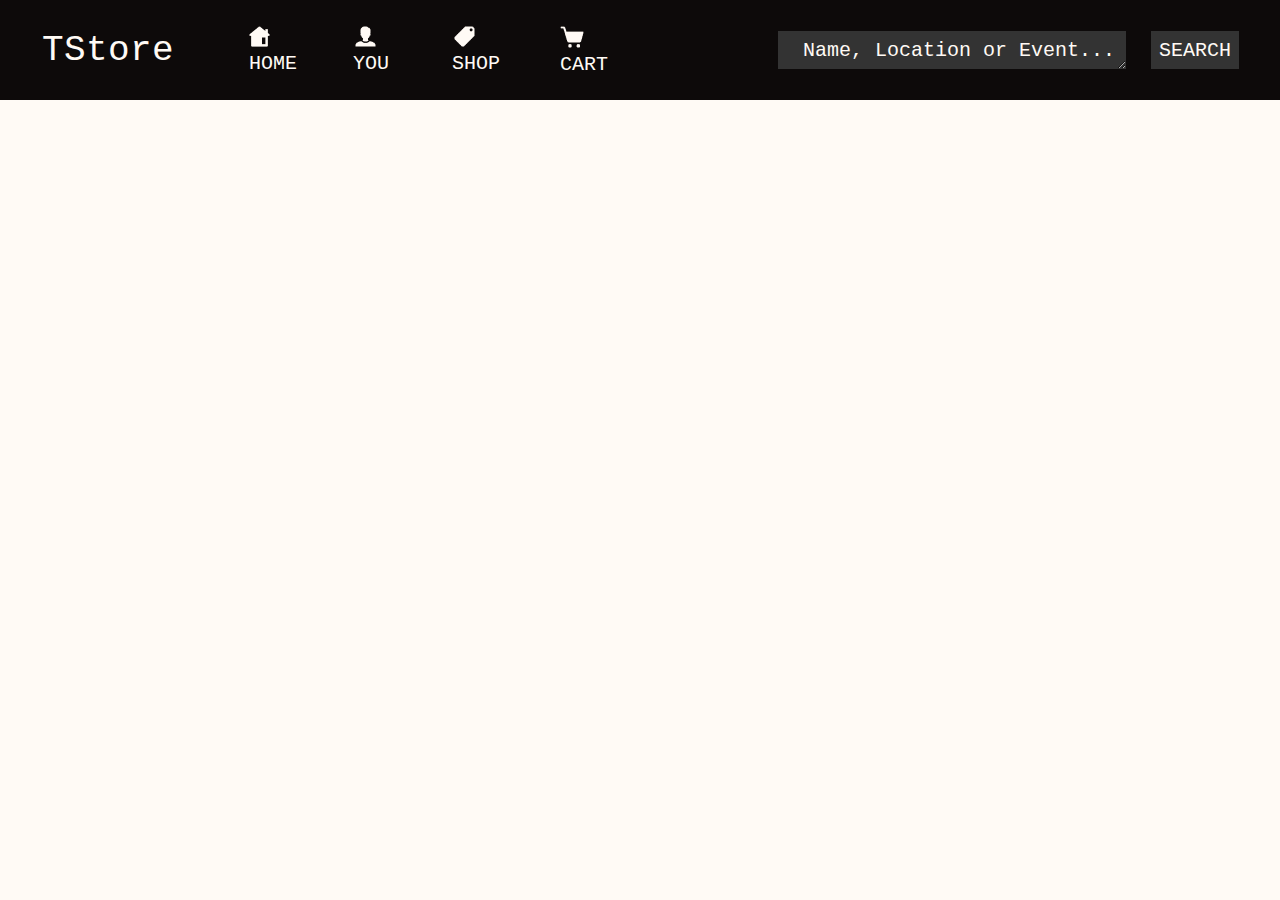
==== index.html @ 5348363f "create main navbar" ====
<!DOCTYPE html>
<html lang="en">
 <head>
  <meta name="viewport" content="width=device-width, initial-scale=1">
  <title>TStore</title>
  <meta name="Author" content="Sebastian Mosquera">
  <meta name="Description" content="A test website, making linked usage of css, html, js and basic databases. All content is satirical">

  <link href='styles/style.css' rel='stylesheet' >

 </head>
 <body>
	 <header>

		 <nav class="main-nav">
			 <h2 class="main-title">TStore</h2>
			 <menu class="main-list">
				 <li>
					 <p class="main-home">HOME</p>
				 </li>
				 <li> 
					 <p class="main-you">YOU</p>
				 </li>
				 <li>
					 <p class="main-shop">SHOP</p>
				 </li>
				 <li>
					 <p class="main-cart">CART</p>
				 </li>
			 </menu>
			 <textArea class="main-search" id="main-search" rows="1" 
				 maxlength="30" placeholder="Name, Location or Event..."></textArea>
			 <button class="main-button" id="main-button" type="button">SEARCH</button>
		 </nav>

	 </header>
	 <footer>

	 </footer>
 </body>
</html>
---- styles/style.css ----
@font-face { font-family: Cousine-Bold; src: url('../assets/font/Cousine-Bold.ttf'); }
@font-face { font-family: Cousine-Bold-Italic; src: url('../assets/font/Cousine-BoldItalic.ttf'); }
@font-face { font-family: Cousine-Italic; src: url('../assets/font/Cousine-Italic.ttf'); }
@font-face { font-family: Cousine-Regular; src: url('../assets/font/Cousine-Regular.ttf'); }

* {
	margin: 0;
}

html {
	background-color: #FFFAF5;
}

body {
	background-color: #FFFAF5;
}

header {
	padding-left: 10%;
	padding-right: 10%;
	background-color: #0D0A0A;
	color: #0D0A0A;
	height: 100px;
	display: flex;
	align-items: center;
	justify-content: center;
}

h1, h2 ,p {
	font-family: Cousine-Regular;
	font-weight: normal;
	color: #FFFAF5;
}

h1 {
	font-size: 48px;
}

h2 {
	font-size: 36px;
}

p {
	font-size: 20px;
}

li {
	list-style: none;
	margin-right: 45px;
}

textArea {
	font-family: Cousine-Regular;
	font-weight: normal;
	padding-top: 8px;
	padding-bottom: 8px;
	color: #FFFAF5;
	font-size: 20px;
	background-color: #333333;

}

textArea::placeholder {
	color: #FFFAF5;
}

button {
	font-family: Cousine-Regular;
	font-weight: normal;
	padding-top: 8px;
	padding-bottom: 8px;
	color: #FFFAF5;
	font-size: 20px;
	background-color: #333333;

}

.bold {
	font-family: Cousine-Bold;
}

.main-nav {
	display: flex;
	justify-items: start;
	align-items: center;
}

.main-title {
	margin-right: 75px;
}

.main-list {
	padding: 0px;
	display: flex;
	justify-items: start;
	align-items: center;
	margin-right: 110px;
}

.main-home .main-you .main-shop .main-cart {
}

.main-home::before {
	content: url('../assets/ico/home.png');
	margin-right: 10px;
}

.main-you::before {
	content: url('../assets/ico/you.png');
	margin-right: 10px;
}

.main-shop::before {
	content: url('../assets/ico/shop.png');
	margin-right: 10px;
}

.main-cart::before {
	content: url('../assets/ico/cart.png');
	margin-right: 10px;
}

.main-search {
	padding-left: 25px;
	padding-top: 8px;
	padding-bottom: 8px;
	height: 40%;
	width: 380px;
	border: none;
}

.main-button {
	padding: 8px;
	height: 40%;
	border: none;
	margin-left: 25px;
}
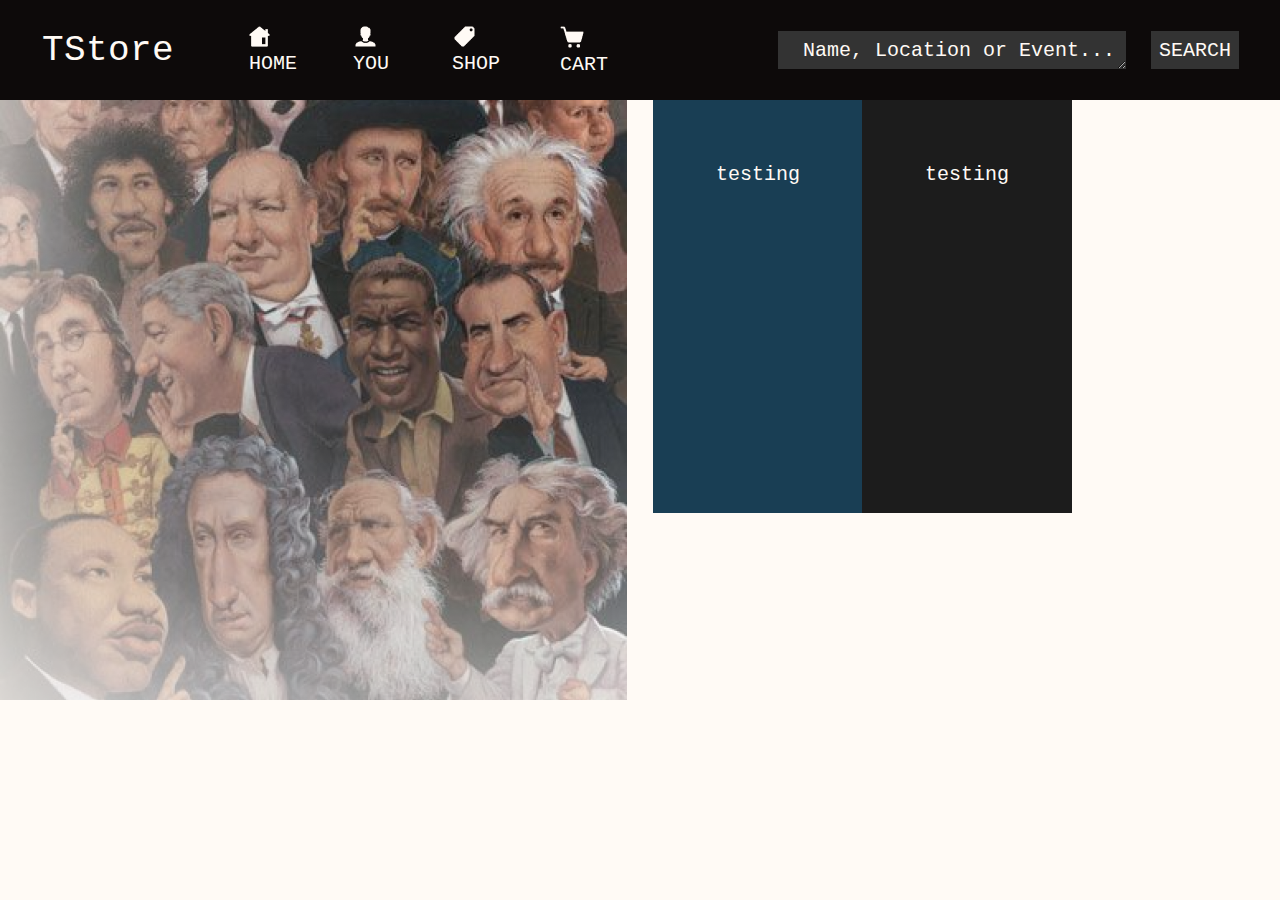
==== commit fc15c5b8: "create base structure for first section" ====
--- a/index.html
+++ b/index.html
@@ -34,6 +34,13 @@
 		 </nav>
 
 	 </header>
+	 <section class="first-section-landing">
+		 <img class="hero" src="./assets/img/hero.png"></img>
+		 <section class="side-section">
+			 <article class="side-section-landing blue"><p>testing</p></article>
+			 <article class="side-section-landing gray"><p>testing</p></article>
+		 </section>
+	 </section>
 	 <footer>
 
 	 </footer>
--- a/styles/style.css
+++ b/styles/style.css
@@ -135,3 +135,32 @@
 	border: none;
 	margin-left: 25px;
 }
+
+
+.first-section-landing {
+	width: 100%;
+	display: flex;
+}
+
+.hero {
+	width: 49%;
+	margin-right: 2%;
+}
+
+.side-section {
+	width: 49%;
+	display: flex;
+}
+
+.side-section-landing {
+	height: 48%;
+	padding: 10%;
+}
+
+.blue {
+	background-color: #193E54;
+}
+
+.gray {
+	background-color: #1C1C1C;
+}
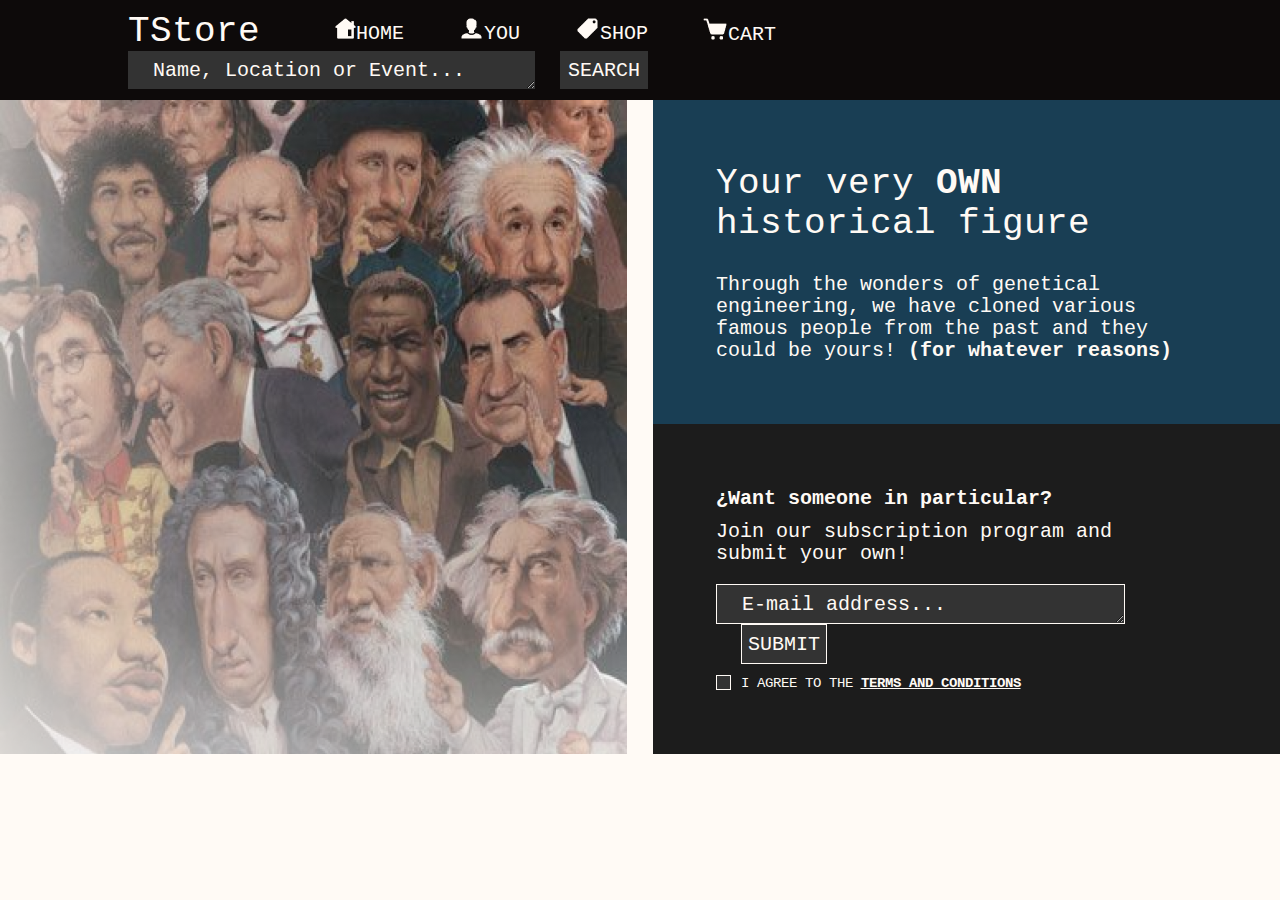
==== commit 9fcf10b0: "add main section and global css stylings" ====
--- a/index.html
+++ b/index.html
@@ -10,35 +10,52 @@
 
  </head>
  <body>
-	 <header>
+	 <header class="flex-center">
 
-		 <nav class="main-nav">
+		 <nav class="main-nav flex-center">
 			 <h2 class="main-title">TStore</h2>
-			 <menu class="main-list">
+			 <menu class="main-list flex-center">
 				 <li>
-					 <p class="main-home">HOME</p>
+					 <p class="main-home tag-end">HOME</p>
 				 </li>
 				 <li> 
-					 <p class="main-you">YOU</p>
+					 <p class="main-you tag-end">YOU</p>
 				 </li>
 				 <li>
-					 <p class="main-shop">SHOP</p>
+					 <p class="main-shop tag-end">SHOP</p>
 				 </li>
 				 <li>
-					 <p class="main-cart">CART</p>
+					 <p class="main-cart tag-end">CART</p>
 				 </li>
 			 </menu>
-			 <textArea class="main-search" id="main-search" rows="1" 
-				 maxlength="30" placeholder="Name, Location or Event..."></textArea>
-			 <button class="main-button" id="main-button" type="button">SEARCH</button>
+			 <textArea class="main-search" id="main-search" rows="1" maxlength="30" placeholder="Name, Location or Event..."></textArea>
+			 <button class="main-button left-end" id="main-button" type="button">SEARCH</button>
 		 </nav>
 
 	 </header>
 	 <section class="first-section-landing">
 		 <img class="hero" src="./assets/img/hero.png"></img>
 		 <section class="side-section">
-			 <article class="side-section-landing blue"><p>testing</p></article>
-			 <article class="side-section-landing gray"><p>testing</p></article>
+			 <article class="side-section-landing blue" "flex-center">
+				 <section>
+					 <h2 class="title-end">Your very <span class="bold">OWN</span> historical figure</h2>
+					 <p>Through the wonders of genetical engineering, we have cloned various famous people from the past and they could be yours!<span class="bold"> (for whatever reasons)</span></p>
+				 </section>
+			 </article>
+			 <article class="side-section-landing gray flex-center">
+				 <section class="section-end">
+					 <p class="normal-end bold">¿Want someone in particular?</p>
+					 <p>Join our subscription program and submit your own!</p>
+				 </section>
+				 <section class="flex-center normal-end">
+					 <textArea class="border-white" id="email-form" rows="1" maxlength="200" placeholder="E-mail address..."></textArea>
+					 <button class="border-white left-end" id="email-button" type="button">SUBMIT</button>
+				 </section>
+				 <section class="flex-center">
+					 <input class= "tag-end check-small border-white"type="checkbox" id="email-terms">
+					 <p class="font-small"> I AGREE TO THE <span class="important">TERMS AND CONDITIONS</span></p>
+				 </section>
+			 </article>
 		 </section>
 	 </section>
 	 <footer>
--- a/styles/style.css
+++ b/styles/style.css
@@ -21,9 +21,6 @@
 	background-color: #0D0A0A;
 	color: #0D0A0A;
 	height: 100px;
-	display: flex;
-	align-items: center;
-	justify-content: center;
 }
 
 h1, h2 ,p {
@@ -50,14 +47,15 @@
 }
 
 textArea {
+	width: 380px;
 	font-family: Cousine-Regular;
 	font-weight: normal;
+	font-size: 20px;
 	padding-top: 8px;
 	padding-bottom: 8px;
-	color: #FFFAF5;
-	font-size: 20px;
+	padding-left: 25px;
+	color: #FFFAF5;
 	background-color: #333333;
-
 }
 
 textArea::placeholder {
@@ -75,14 +73,86 @@
 
 }
 
+
+/* general styling*/
+.flex-center {
+	display: flex;
+	flex-wrap: wrap;
+	align-content: center;
+	align-items: center;
+}
+
 .bold {
 	font-family: Cousine-Bold;
 }
 
+.important {
+	text-decoration: underline;
+	font-family: Cousine-Bold;
+}
+
+.font-small {
+	font-size: 14px;
+}
+
+/* items*/
+.check-small {
+	appearance: unset;
+	height: 15px;
+	width: 15px;
+	color: #FFFAF5;
+	background-color: #333333;
+}
+
+/* etc margins*/
+.title-end {
+	margin-bottom: 30px;
+}
+
+.section-end {
+	margin-bottom: 20px;
+}
+
+.normal-end {
+	margin-bottom: 10px;
+}
+
+.left-end {
+	margin-left: 25px;
+}
+
+.tag-end {
+	margin-right: 10px;
+}
+
+.border-white {
+	border: 1px solid #FFFAF5;
+}
+
+/* color palette*/
+.blue {
+	background-color: #193E54;
+	color: #193E54;
+}
+
+.gray {
+	background-color: #1C1C1C;
+	color: #1C1C1C;
+}
+
+.white {
+	background-color: #FFFAF5;
+	color: #FFFAF5;
+}
+
+.black {
+	background-color: #0D0A0A;
+}
+
+
+/* navigation bar and header*/
 .main-nav {
-	display: flex;
 	justify-items: start;
-	align-items: center;
 }
 
 .main-title {
@@ -91,33 +161,28 @@
 
 .main-list {
 	padding: 0px;
-	display: flex;
 	justify-items: start;
-	align-items: center;
 	margin-right: 110px;
 }
 
+/* could use some animations here...*/
 .main-home .main-you .main-shop .main-cart {
 }
 
 .main-home::before {
 	content: url('../assets/ico/home.png');
-	margin-right: 10px;
 }
 
 .main-you::before {
 	content: url('../assets/ico/you.png');
-	margin-right: 10px;
 }
 
 .main-shop::before {
 	content: url('../assets/ico/shop.png');
-	margin-right: 10px;
 }
 
 .main-cart::before {
 	content: url('../assets/ico/cart.png');
-	margin-right: 10px;
 }
 
 .main-search {
@@ -125,7 +190,6 @@
 	padding-top: 8px;
 	padding-bottom: 8px;
 	height: 40%;
-	width: 380px;
 	border: none;
 }
 
@@ -133,10 +197,10 @@
 	padding: 8px;
 	height: 40%;
 	border: none;
-	margin-left: 25px;
-}
-
-
+}
+
+
+/* first section landing page*/
 .first-section-landing {
 	width: 100%;
 	display: flex;
@@ -150,17 +214,11 @@
 .side-section {
 	width: 49%;
 	display: flex;
+	flex-direction: column;
 }
 
 .side-section-landing {
 	height: 48%;
 	padding: 10%;
-}
-
-.blue {
-	background-color: #193E54;
-}
-
-.gray {
-	background-color: #1C1C1C;
-}
+	padding-right: 15%;
+}
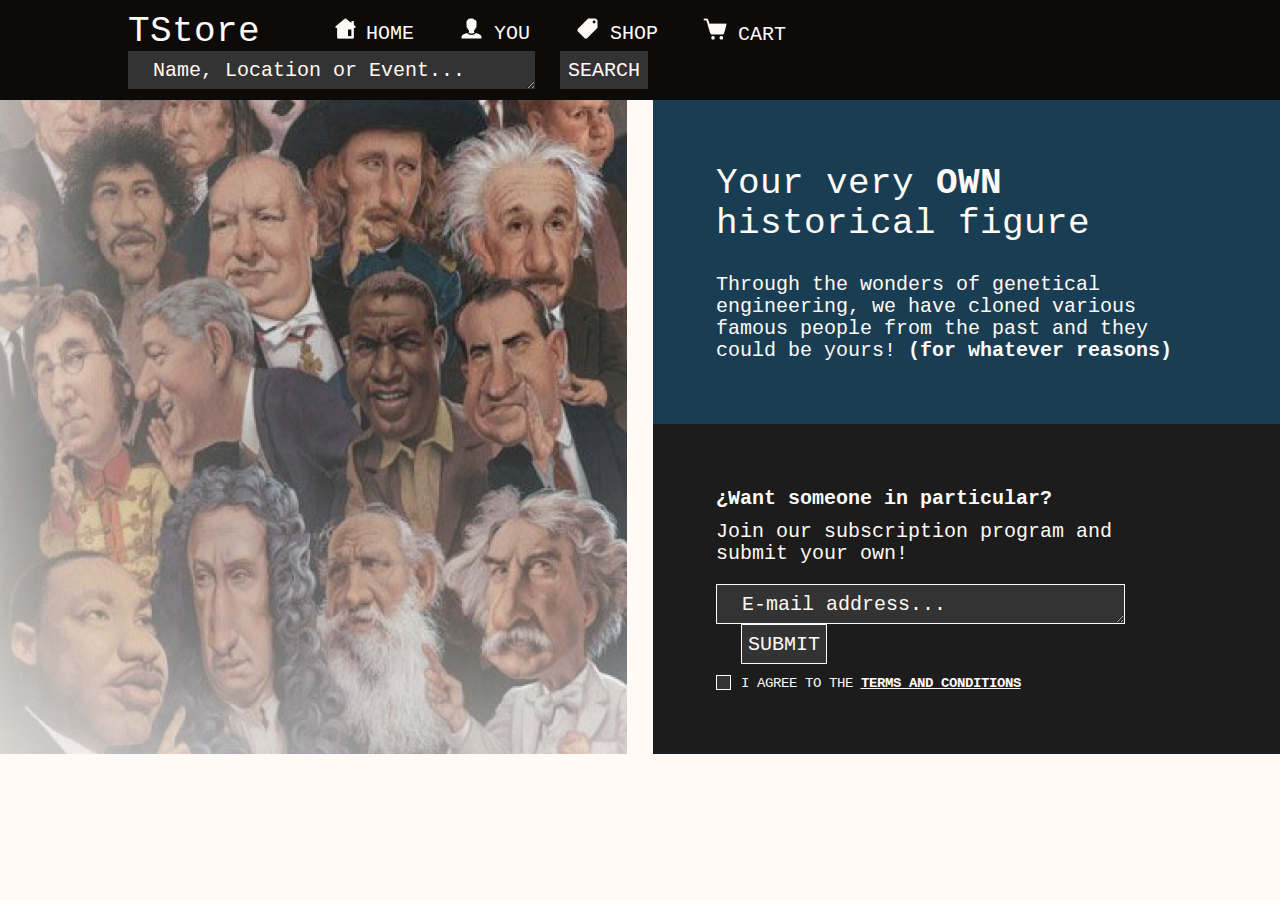
==== commit 3e602876: "undo unnecesary tags" ====
--- a/index.html
+++ b/index.html
@@ -16,16 +16,16 @@
 			 <h2 class="main-title">TStore</h2>
 			 <menu class="main-list flex-center">
 				 <li>
-					 <p class="main-home tag-end">HOME</p>
+					 <p class="main-home">HOME</p>
 				 </li>
 				 <li> 
-					 <p class="main-you tag-end">YOU</p>
+					 <p class="main-you">YOU</p>
 				 </li>
 				 <li>
-					 <p class="main-shop tag-end">SHOP</p>
+					 <p class="main-shop">SHOP</p>
 				 </li>
 				 <li>
-					 <p class="main-cart tag-end">CART</p>
+					 <p class="main-cart">CART</p>
 				 </li>
 			 </menu>
 			 <textArea class="main-search" id="main-search" rows="1" maxlength="30" placeholder="Name, Location or Event..."></textArea>
--- a/styles/style.css
+++ b/styles/style.css
@@ -125,6 +125,10 @@
 	margin-right: 10px;
 }
 
+.tag-end-left {
+	margin-left: 10px;
+}
+
 .border-white {
 	border: 1px solid #FFFAF5;
 }
@@ -171,18 +175,22 @@
 
 .main-home::before {
 	content: url('../assets/ico/home.png');
+	margin-right: 10px;
 }
 
 .main-you::before {
 	content: url('../assets/ico/you.png');
+	margin-right: 10px;
 }
 
 .main-shop::before {
 	content: url('../assets/ico/shop.png');
+	margin-right: 10px;
 }
 
 .main-cart::before {
 	content: url('../assets/ico/cart.png');
+	margin-right: 10px;
 }
 
 .main-search {
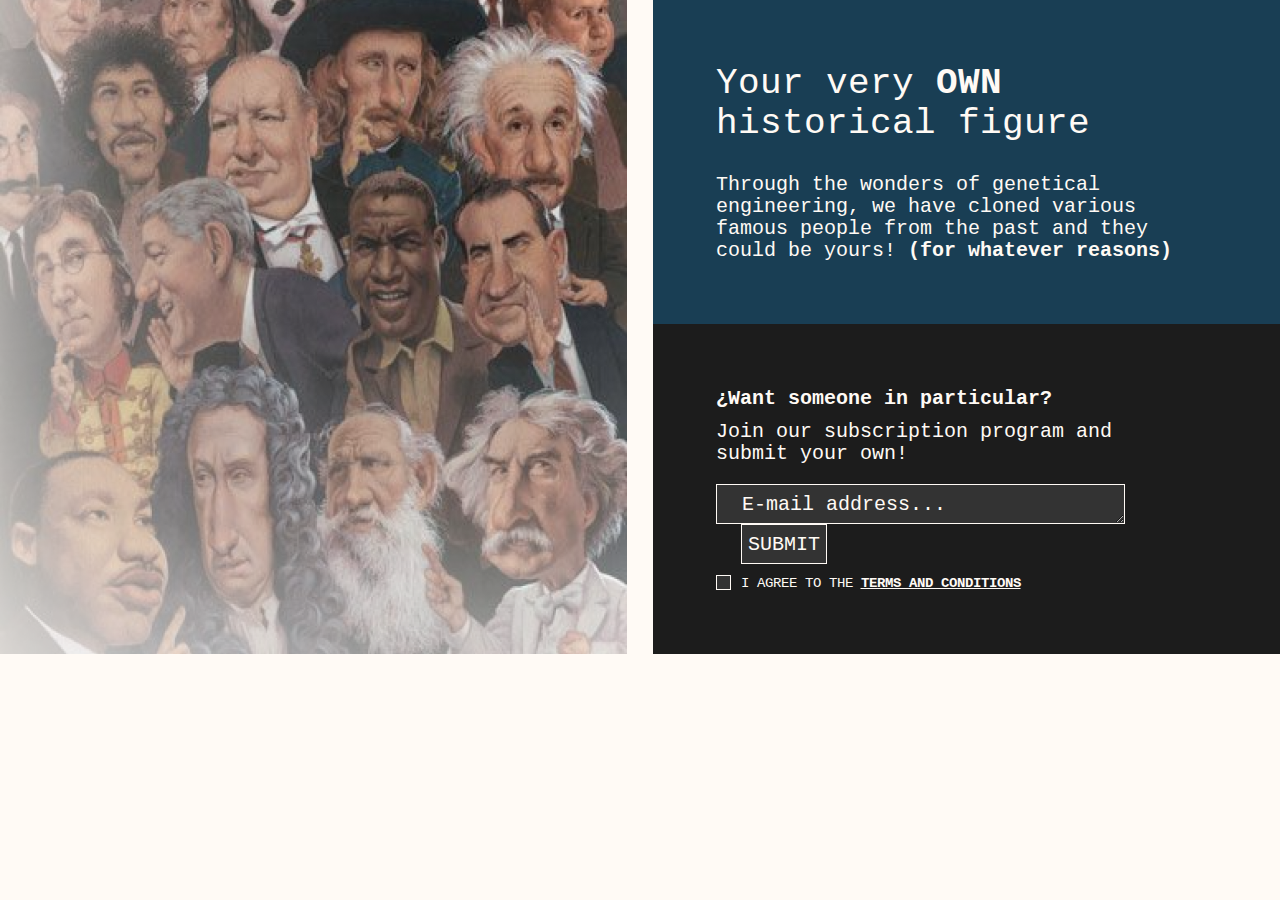
==== commit 44fc19f4: "add js function for header and fix typos" ====
--- a/index.html
+++ b/index.html
@@ -2,6 +2,7 @@
 <html lang="en">
  <head>
   <meta name="viewport" content="width=device-width, initial-scale=1">
+  <meta charset="UTF-8">
   <title>TStore</title>
   <meta name="Author" content="Sebastian Mosquera">
   <meta name="Description" content="A test website, making linked usage of css, html, js and basic databases. All content is satirical">
@@ -10,29 +11,7 @@
 
  </head>
  <body>
-	 <header class="flex-center">
-
-		 <nav class="main-nav flex-center">
-			 <h2 class="main-title">TStore</h2>
-			 <menu class="main-list flex-center">
-				 <li>
-					 <p class="main-home">HOME</p>
-				 </li>
-				 <li> 
-					 <p class="main-you">YOU</p>
-				 </li>
-				 <li>
-					 <p class="main-shop">SHOP</p>
-				 </li>
-				 <li>
-					 <p class="main-cart">CART</p>
-				 </li>
-			 </menu>
-			 <textArea class="main-search" id="main-search" rows="1" maxlength="30" placeholder="Name, Location or Event..."></textArea>
-			 <button class="main-button left-end" id="main-button" type="button">SEARCH</button>
-		 </nav>
-
-	 </header>
+	 <script src="assets/header.js"></script>
 	 <section class="first-section-landing">
 		 <img class="hero" src="./assets/img/hero.png"></img>
 		 <section class="side-section">
@@ -61,6 +40,7 @@
 	 <footer>
 
 	 </footer>
+	 <script src="main.js"></script>
  </body>
 </html>
 
--- a/styles/style.css
+++ b/styles/style.css
@@ -23,7 +23,11 @@
 	height: 100px;
 }
 
-h1, h2 ,p {
+menu {
+	padding: 0px;
+}
+
+h1, h2 ,p, textArea, button, select {
 	font-family: Cousine-Regular;
 	font-weight: normal;
 	color: #FFFAF5;
@@ -37,7 +41,7 @@
 	font-size: 36px;
 }
 
-p {
+p, textArea, button, select {
 	font-size: 20px;
 }
 
@@ -46,15 +50,15 @@
 	margin-right: 45px;
 }
 
+a {
+	text-decoration: none;
+}
+
 textArea {
 	width: 380px;
-	font-family: Cousine-Regular;
-	font-weight: normal;
-	font-size: 20px;
 	padding-top: 8px;
 	padding-bottom: 8px;
 	padding-left: 25px;
-	color: #FFFAF5;
 	background-color: #333333;
 }
 
@@ -63,14 +67,29 @@
 }
 
 button {
-	font-family: Cousine-Regular;
-	font-weight: normal;
 	padding-top: 8px;
 	padding-bottom: 8px;
-	color: #FFFAF5;
-	font-size: 20px;
 	background-color: #333333;
-
+	height: 40px;
+}
+
+button:active {
+	background-color: #0F0C0C;
+	border: 1px solid #FFFAF5;
+}
+
+select {
+	background-color: #333333;
+	width: 80%;
+}
+
+input[type=checkbox]:checked {
+	color: #FFaaaa;
+	background-color: #FFaaaa;
+}
+
+input[type=range] {
+	width: 80%;
 }
 
 
@@ -80,6 +99,28 @@
 	flex-wrap: wrap;
 	align-content: center;
 	align-items: center;
+}
+
+.justify-start {
+	justify-items: start;
+}
+
+.flex-column {
+	display: flex;
+	flex-direction: column;
+}
+
+.flex-straight {
+	display: flex;
+	align-items: center;
+}
+
+.aside-left {
+	float: left;
+}
+
+.aside-right {
+	float: right;
 }
 
 .bold {
@@ -153,19 +194,23 @@
 	background-color: #0D0A0A;
 }
 
+.black-text {
+	color: #0D0A0A;
+}
+
+.red {
+	background-color: #e61113;
+	color: #e61113;
+}
+
 
 /* navigation bar and header*/
-.main-nav {
-	justify-items: start;
-}
-
 .main-title {
 	margin-right: 75px;
 }
 
 .main-list {
 	padding: 0px;
-	justify-items: start;
 	margin-right: 110px;
 }
 
@@ -230,3 +275,46 @@
 	padding: 10%;
 	padding-right: 15%;
 }
+
+
+/* shop page*/
+.top-section-shop {
+	height: 140px;
+	padding-top: 50px;
+	padding-left: 20px; 
+}
+
+.sidebar-shop {
+	width: 20%;
+	height: 1800px;
+	padding-top: 50px;
+	padding-left: 25px; 
+}
+
+.item-grid-shop {
+	padding-top: 20px;
+	padding-left: 20px;
+	padding-right: 5%;
+	display: flex;
+	flex-wrap: wrap;
+}
+
+.item-article-shop {
+	width: 620px;
+	height: 250px;
+	margin-right: 20px;
+}
+
+.item-desc-shop {
+	padding: 20px;
+	padding-right: 2px;
+}
+
+.filter-search {
+	width: unset;
+	padding-top: 2px;
+	padding-left: 2px;
+	padding-bottom: 2px;
+	padding-right: 2px;
+}
+
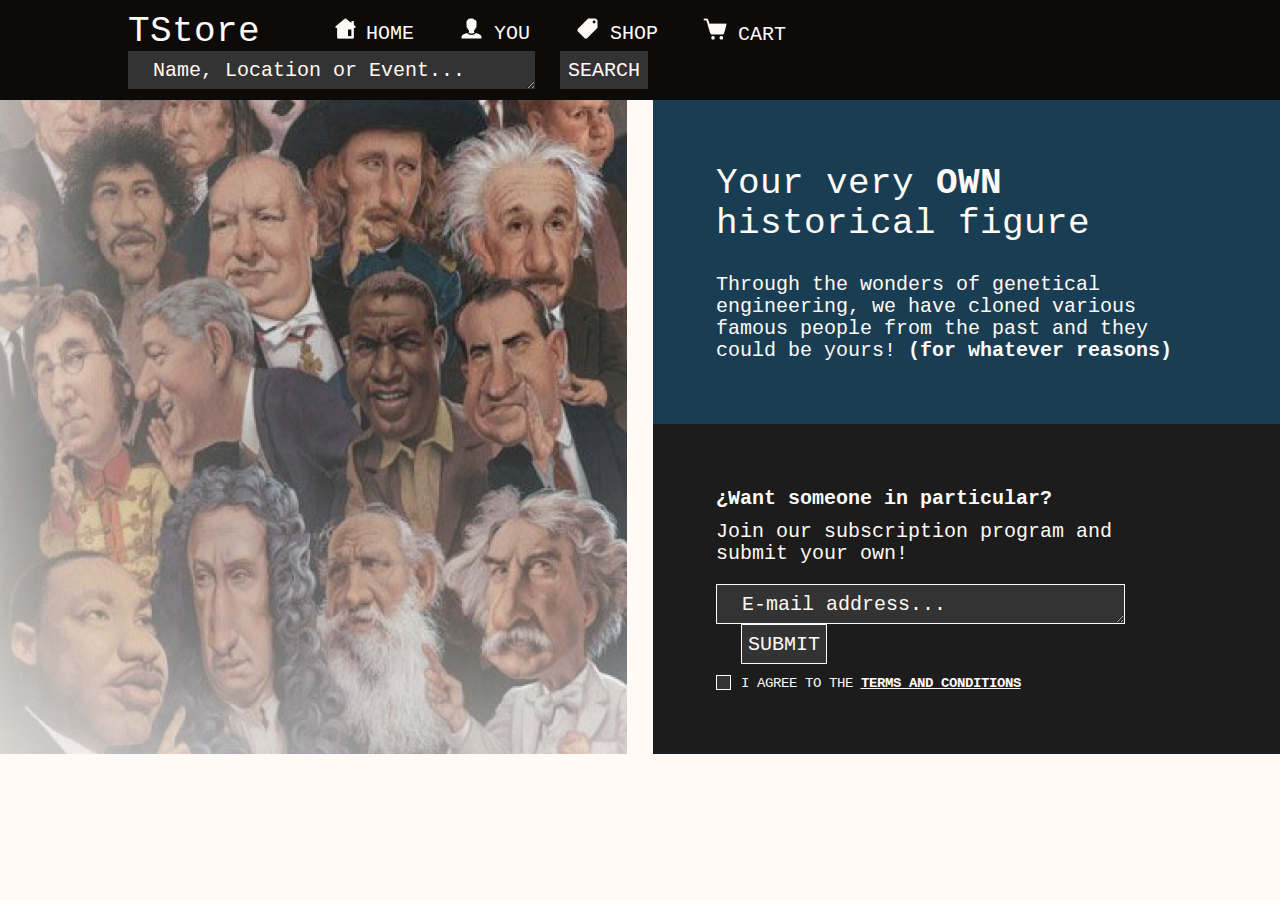
==== commit 65e9e5e1: "fix misc bugs" ====
--- a/index.html
+++ b/index.html
@@ -11,7 +11,6 @@
 
  </head>
  <body>
-	 <script src="assets/header.js"></script>
 	 <section class="first-section-landing">
 		 <img class="hero" src="./assets/img/hero.png"></img>
 		 <section class="side-section">
@@ -40,6 +39,7 @@
 	 <footer>
 
 	 </footer>
+	 <script src="assets/header.js"></script>
 	 <script src="main.js"></script>
  </body>
 </html>
